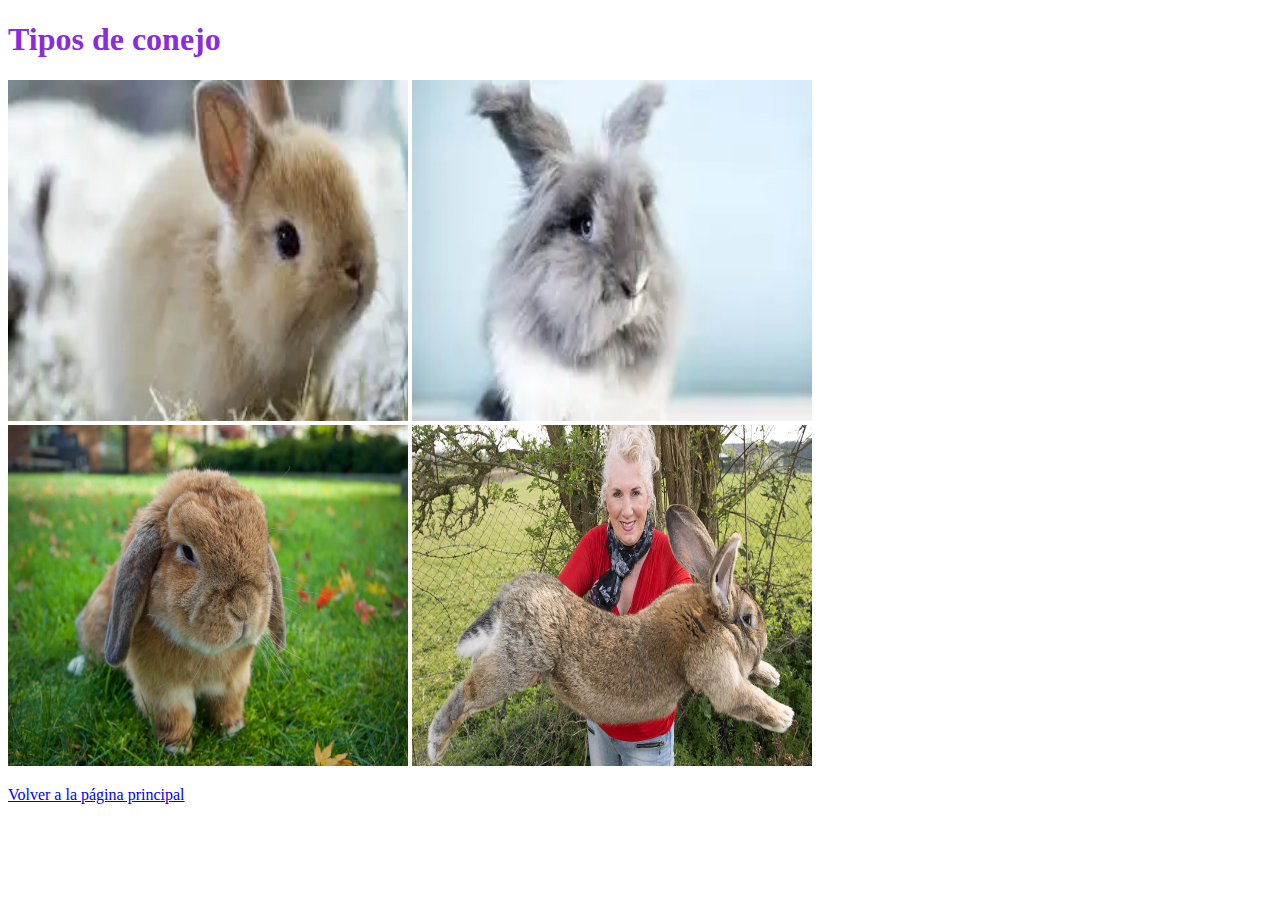
==== files/pag2.html @ 7f7aee89 "no" ====
<!DOCTYPE html>
<html lang="es">
<head>
    <meta charset="UTF-8">
    <meta name="viewport" content="width=device-width, initial-scale=1.0">
    <title>Tipos de Conejo</title>
</head>
<body>

    <h1 style="color:blueviolet"> Tipos de conejo</h1>

    <img
    src="../images/Dwarf.webp"
    alt="Conejo enano"
    width="400"
    height="341"
    title="El conejo enano se caracteriza por su pequeño tamaño" 
    loading="lazy"/>

    <img 
    src="../images/LionHead.webp" 
    alt="Conejo cabeza de león"
    width="400"
    height="341"
    title="El conejo cabeza de león se caracteriza por su abundante pelaje"
    loading="lazy">

    <br>
    
    <img 
    src="../images/HollandLoop.webp" 
    alt="Conejo Holland Loop"
    width="400"
    height="341"
    title="El conejo Holland Loop se caracteriza por su orejas caídas"
    loading="lazy">

    <img src="../images/FlemishGiant.webp" 
    alt="Conejo gigante de Flandes"
    width="400"
    height="341"
    title="El conejo gigante de Flandes se caracteriza por ser el conejo doméstico más grande del mundo"
    loading="lazy">

    <p><a href="../index.html">Volver a la página principal</a></p>


</body>
</html>
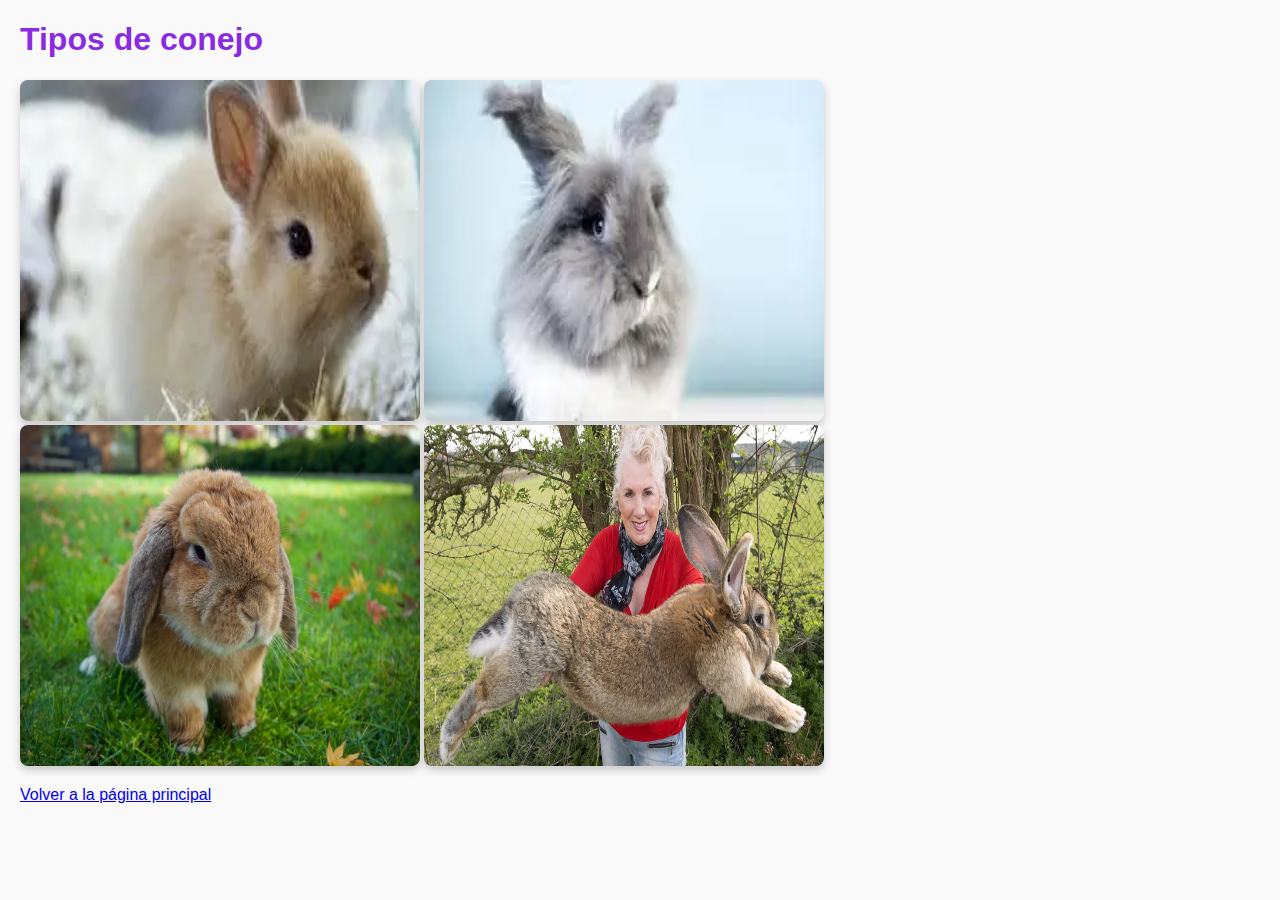
==== commit c481c46c: "no" ====
--- a/files/pag2.html
+++ b/files/pag2.html
@@ -4,6 +4,25 @@
     <meta charset="UTF-8">
     <meta name="viewport" content="width=device-width, initial-scale=1.0">
     <title>Tipos de Conejo</title>
+
+    <style>
+        img {
+            border-radius: 8px; /* Bordes redondeados */
+            box-shadow: 0 4px 8px rgba(0, 0, 0, 0.2); /* Sombra */
+            transition: transform 0.2s; /* Transición suave */
+        }
+    
+        img:hover {
+            transform: scale(1.05); /* Efecto de zoom al pasar el ratón */
+        }
+
+        body {
+        background-color: #f9f9f9; /* Fondo gris claro */
+        margin: 20px;
+        font-family: Arial, sans-serif; /* Fuente */
+        }
+    </style>
+    
 </head>
 <body>
 
@@ -11,36 +30,40 @@
 
     <img
     src="../images/Dwarf.webp"
+    loading="lazy"
     alt="Conejo enano"
     width="400"
     height="341"
     title="El conejo enano se caracteriza por su pequeño tamaño" 
-    loading="lazy"/>
+    />
 
     <img 
     src="../images/LionHead.webp" 
+    loading="lazy"
     alt="Conejo cabeza de león"
     width="400"
     height="341"
     title="El conejo cabeza de león se caracteriza por su abundante pelaje"
-    loading="lazy">
+    >
 
     <br>
     
     <img 
     src="../images/HollandLoop.webp" 
+    loading="lazy"
     alt="Conejo Holland Loop"
     width="400"
     height="341"
     title="El conejo Holland Loop se caracteriza por su orejas caídas"
-    loading="lazy">
+    >
 
     <img src="../images/FlemishGiant.webp" 
+    loading="lazy"
     alt="Conejo gigante de Flandes"
     width="400"
     height="341"
     title="El conejo gigante de Flandes se caracteriza por ser el conejo doméstico más grande del mundo"
-    loading="lazy">
+    >
 
     <p><a href="../index.html">Volver a la página principal</a></p>
 
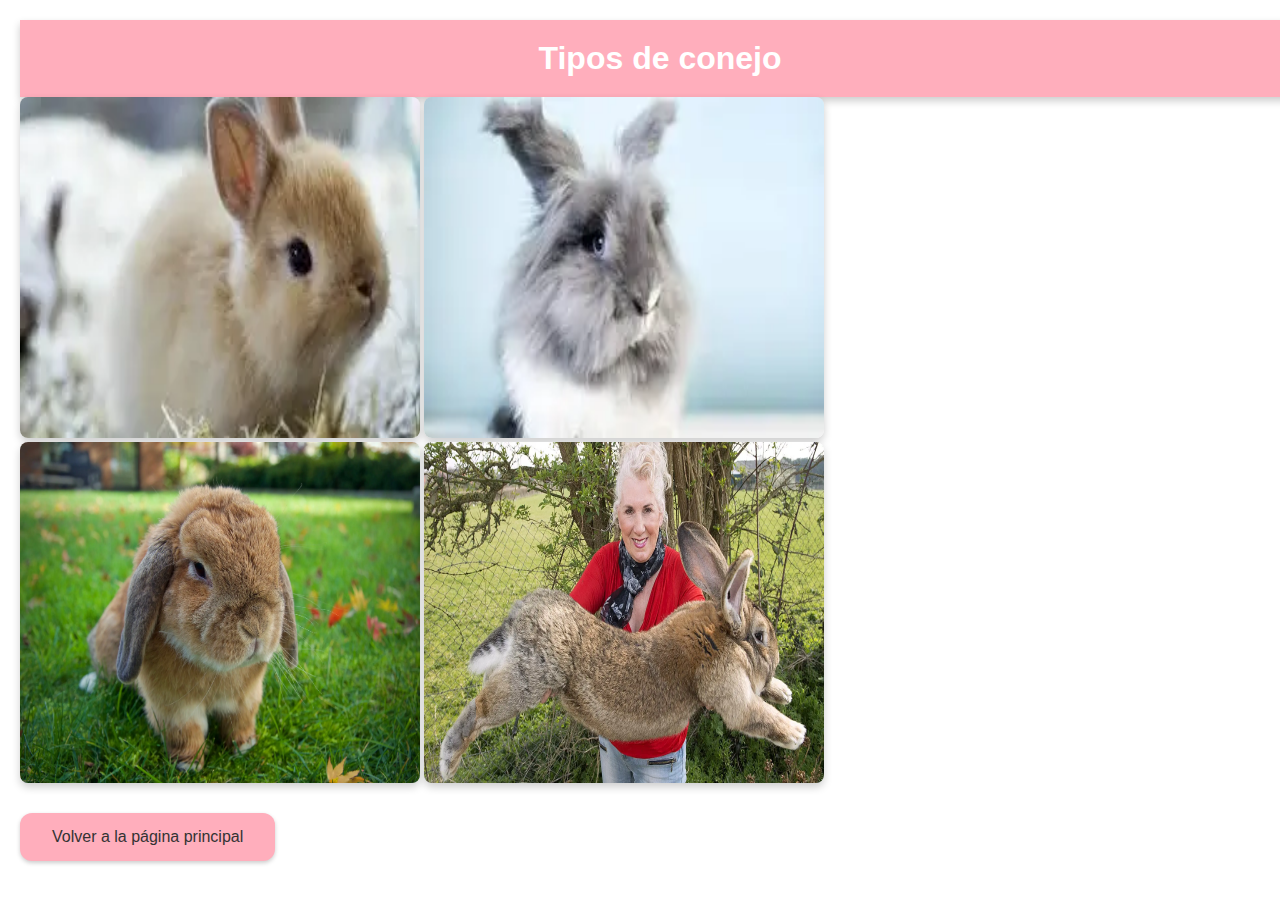
==== commit d168aa62: "css" ====
--- a/files/pag2.html
+++ b/files/pag2.html
@@ -4,29 +4,11 @@
     <meta charset="UTF-8">
     <meta name="viewport" content="width=device-width, initial-scale=1.0">
     <title>Tipos de Conejo</title>
-
-    <style>
-        img {
-            border-radius: 8px; /* Bordes redondeados */
-            box-shadow: 0 4px 8px rgba(0, 0, 0, 0.2); /* Sombra */
-            transition: transform 0.2s; /* Transición suave */
-        }
-    
-        img:hover {
-            transform: scale(1.05); /* Efecto de zoom al pasar el ratón */
-        }
-
-        body {
-        background-color: #f9f9f9; /* Fondo gris claro */
-        margin: 20px;
-        font-family: Arial, sans-serif; /* Fuente */
-        }
-    </style>
-    
+    <link rel="stylesheet" href="styles.css"> <!-- Vincula el archivo CSS -->    
 </head>
 <body>
 
-    <h1 style="color:blueviolet"> Tipos de conejo</h1>
+    <h1> Tipos de conejo</h1>
 
     <img
     src="../images/Dwarf.webp"
@@ -65,7 +47,7 @@
     title="El conejo gigante de Flandes se caracteriza por ser el conejo doméstico más grande del mundo"
     >
 
-    <p><a href="../index.html">Volver a la página principal</a></p>
+    <p><a class="button" href="../index.html">Volver a la página principal</a></p>
 
 
 </body>
--- a/files/styles.css
+++ b/files/styles.css
@@ -0,0 +1,95 @@
+body {
+    background-color: #ffffff;
+    /* Color de fondo suave */
+    margin: 20px;
+    font-family: Arial, sans-serif;
+}
+
+h1 {
+    color: #ffffff;
+    /* Color de texto del título */
+    background-color: #FFAEBC;
+    /* Fondo del título */
+    padding: 20px;
+    border-radius: 0;
+    /* Sin bordes redondeados para que ocupe el ancho completo */
+    text-align: center;
+    box-shadow: 0 4px 8px rgba(0, 0, 0, 0.2);
+    margin: 0;
+    /* Sin margen para que no se desplace */
+    width: 100%;
+    /* Ocupa el ancho completo */
+}
+
+.button {
+    background-color: #FFAEBC;
+    /* Fondo de los botones */
+    border: none;
+    color: #333333;
+    /* Texto de los botones */
+    padding: 15px 32px;
+    text-align: center;
+    text-decoration: none;
+    display: inline-block;
+    font-size: 16px;
+    border-radius: 12px;
+    box-shadow: 0 2px 4px rgba(0, 0, 0, 0.2);
+    transition: background-color 0.3s ease, transform 0.2s;
+    margin: 10px 0;
+    /* Margen vertical entre botones */
+}
+
+.button:hover {
+    background-color: #cd3a95;
+    /* Color al pasar el ratón */
+    transform: scale(1.05);
+}
+
+.description {
+    text-align: center;
+    margin: 20px 0;
+    font-size: 16px;
+    color: #333333;
+}
+
+.links {
+    text-align: center;
+    margin: 20px 0;
+    font-size: 14px;
+    color: #555555;
+}
+
+img {
+    border-radius: 8px; /* Bordes redondeados */
+    box-shadow: 0 4px 8px rgba(0, 0, 0, 0.2); /* Sombra */
+    transition: transform 0.2s; /* Transición suave */
+}
+
+img:hover {
+    transform: scale(1.05); /* Efecto de zoom al pasar el ratón */
+}
+
+/** TABLA **/
+table {
+    width: 100%;
+    border-collapse: collapse;
+}
+
+th, td {
+    border: 1px solid #ddd;
+    padding: 8px;
+    text-align: left;
+}
+
+th {
+    background-color: #4CAF50; /* Encabezado verde */
+    color: white;
+}
+
+tr:nth-child(even) {
+    background-color: #f2f2f2; /* Filas alternas */
+}
+
+tr:hover {
+    background-color: #ddd; /* Color al pasar el ratón */
+}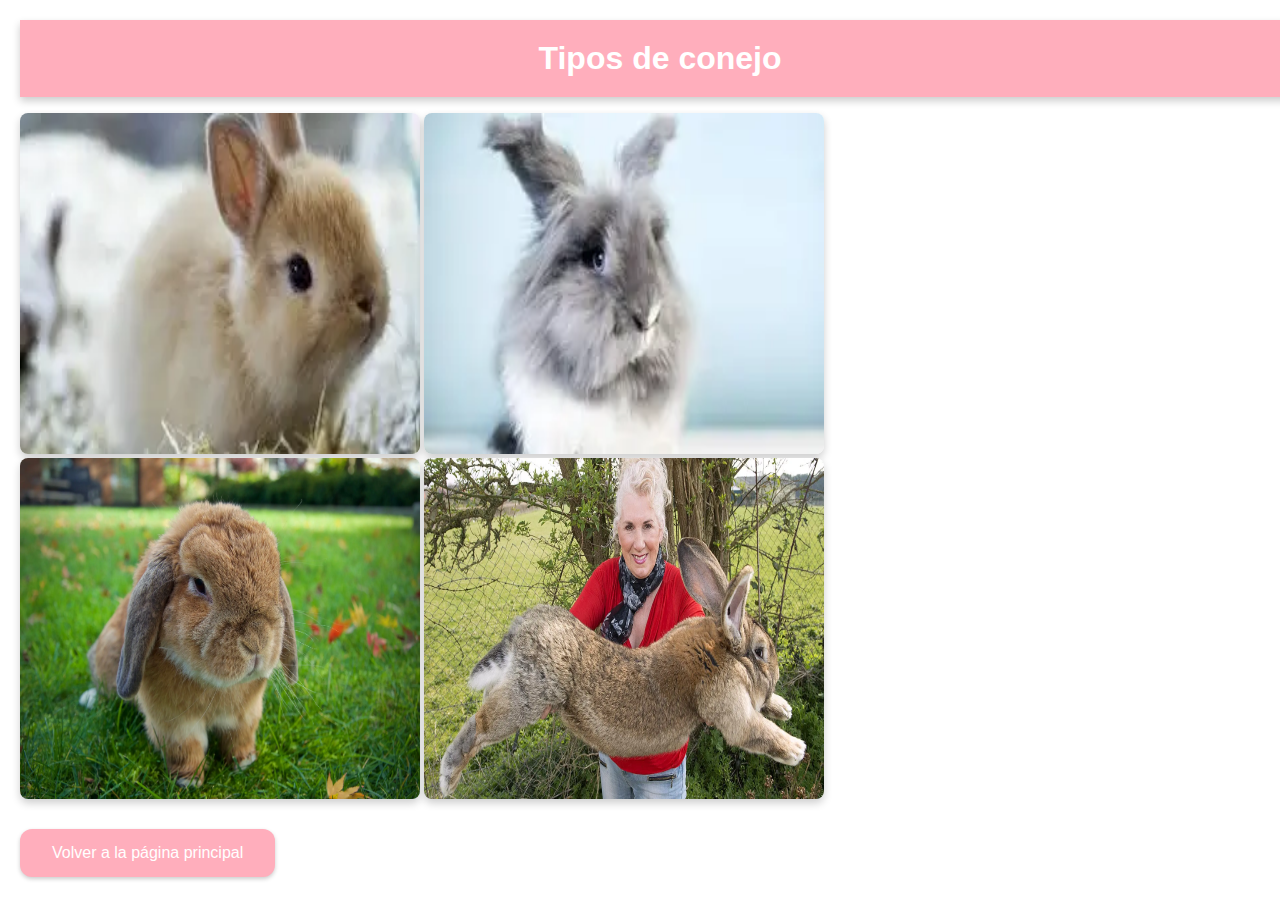
==== commit b933091a: "no" ====
--- a/files/pag2.html
+++ b/files/pag2.html
@@ -9,6 +9,10 @@
 <body>
 
     <h1> Tipos de conejo</h1>
+
+    <p>
+    
+    </p>
 
     <img
     src="../images/Dwarf.webp"
--- a/files/styles.css
+++ b/files/styles.css
@@ -25,7 +25,7 @@
     background-color: #FFAEBC;
     /* Fondo de los botones */
     border: none;
-    color: #333333;
+    color: #ffffff;
     /* Texto de los botones */
     padding: 15px 32px;
     text-align: center;
@@ -40,7 +40,7 @@
 }
 
 .button:hover {
-    background-color: #cd3a95;
+    background-color: rgb(243, 113, 193);
     /* Color al pasar el ratón */
     transform: scale(1.05);
 }
@@ -82,7 +82,7 @@
 }
 
 th {
-    background-color: #4CAF50; /* Encabezado verde */
+    background-color: #FFAEBC; /* Encabezado verde */
     color: white;
 }
 
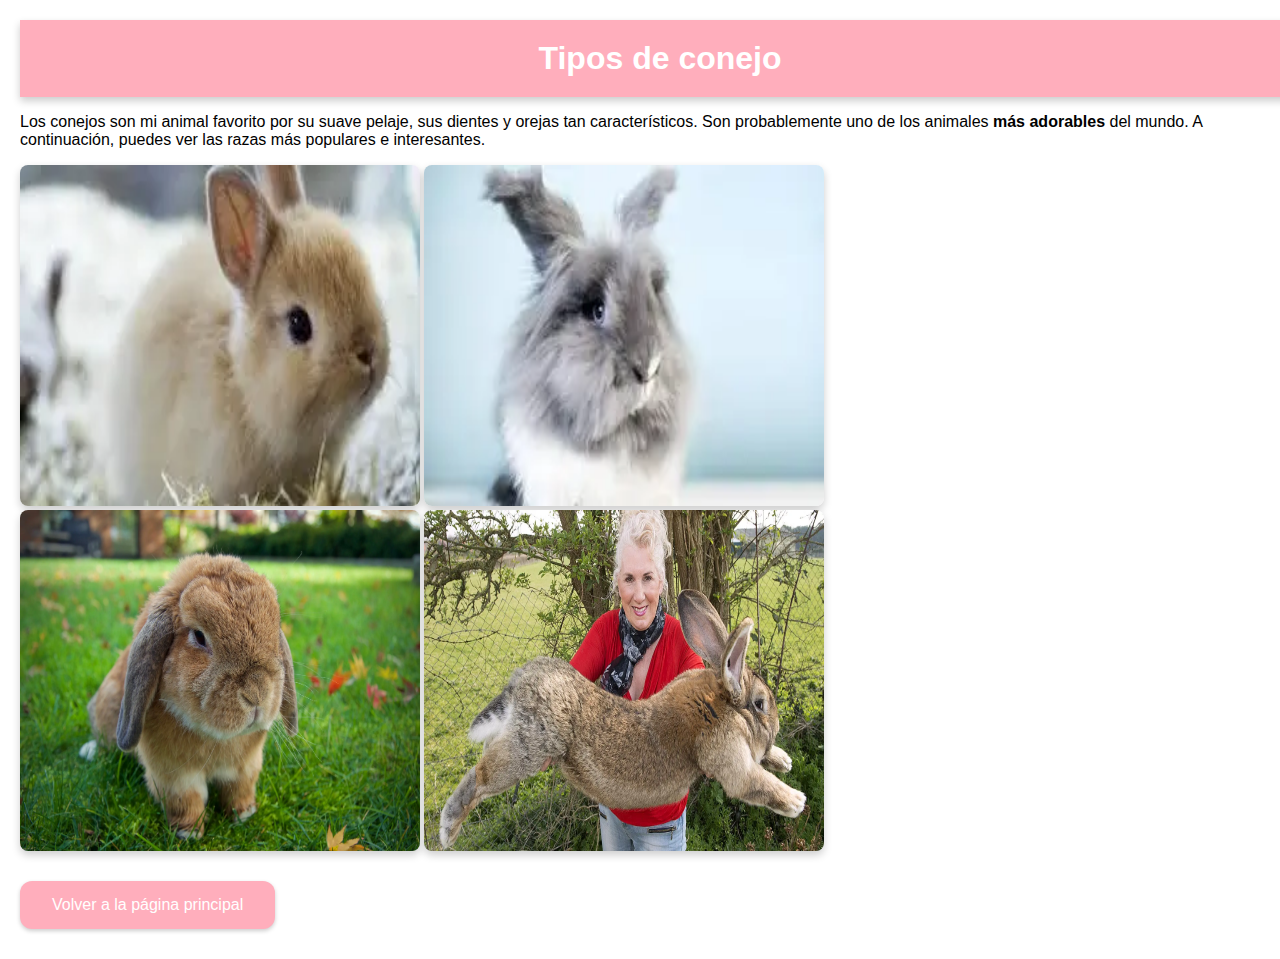
==== commit 474ea3b2: "no" ====
--- a/files/pag2.html
+++ b/files/pag2.html
@@ -8,11 +8,14 @@
 </head>
 <body>
 
-    <h1> Tipos de conejo</h1>
+    <h1>Tipos de conejo</h1>
 
     <p>
+        
+        Los conejos son mi animal favorito por su suave pelaje, sus dientes y orejas tan característicos. Son probablemente uno de los animales <b>más adorables</b> del mundo. A continuación, puedes ver las razas más populares e interesantes.
     
     </p>
+    
 
     <img
     src="../images/Dwarf.webp"
--- a/files/styles.css
+++ b/files/styles.css
@@ -22,13 +22,13 @@
 }
 
 .button {
+    text-align: center;
     background-color: #FFAEBC;
     /* Fondo de los botones */
     border: none;
     color: #ffffff;
     /* Texto de los botones */
     padding: 15px 32px;
-    text-align: center;
     text-decoration: none;
     display: inline-block;
     font-size: 16px;
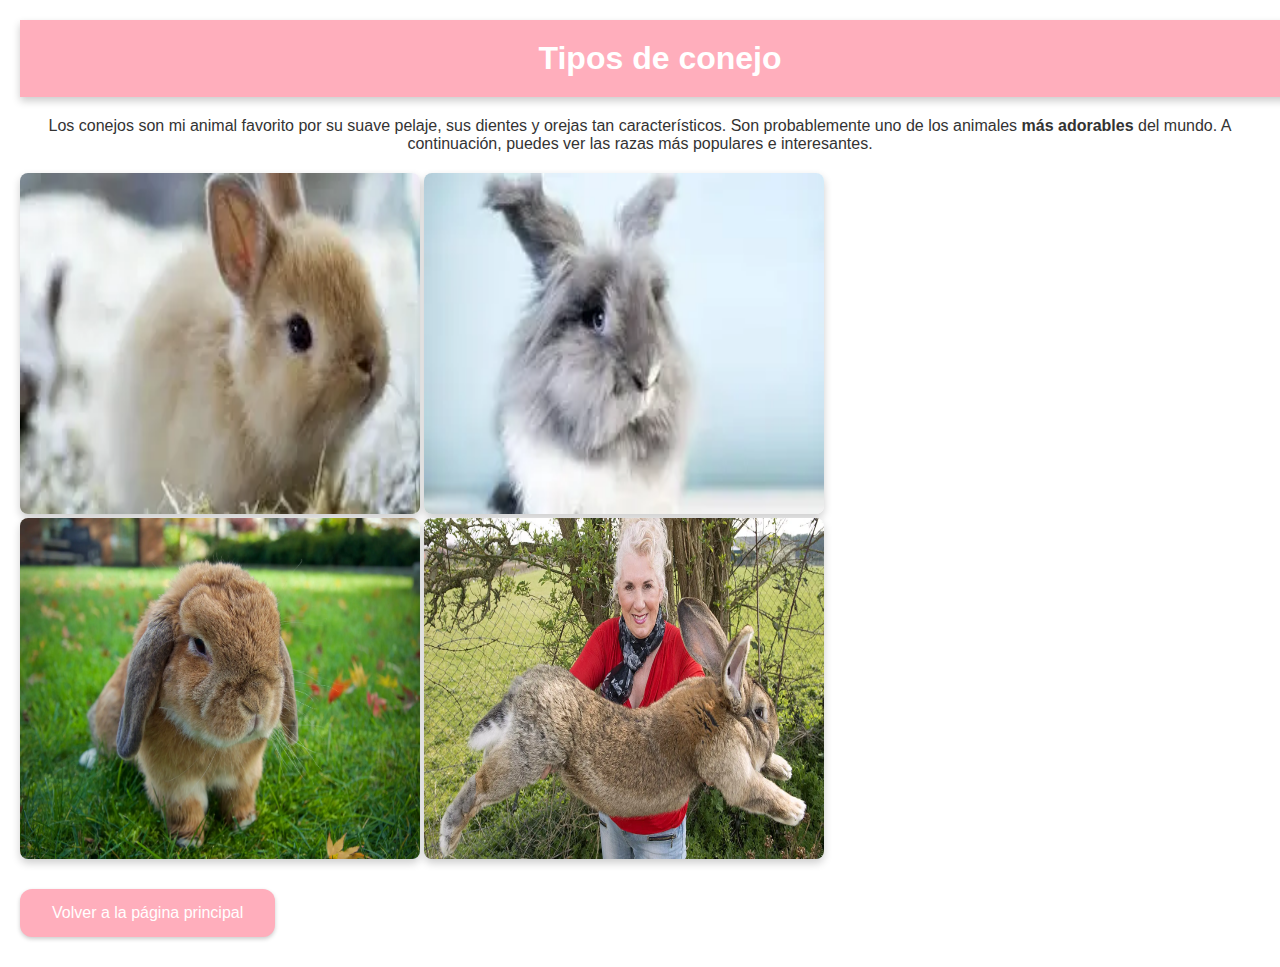
==== commit 067a05b3: "mp" ====
--- a/files/pag2.html
+++ b/files/pag2.html
@@ -10,12 +10,12 @@
 
     <h1>Tipos de conejo</h1>
 
-    <p>
-        
-        Los conejos son mi animal favorito por su suave pelaje, sus dientes y orejas tan característicos. Son probablemente uno de los animales <b>más adorables</b> del mundo. A continuación, puedes ver las razas más populares e interesantes.
     
-    </p>
-    
+    <div class="description">
+        <p>Los conejos son mi animal favorito por su suave pelaje, sus dientes y orejas tan característicos. Son probablemente uno de los animales 
+            <b>más adorables</b> del mundo. A continuación, puedes ver las razas más populares e interesantes.
+        </p>
+    </div>
 
     <img
     src="../images/Dwarf.webp"
--- a/files/styles.css
+++ b/files/styles.css
@@ -82,14 +82,14 @@
 }
 
 th {
-    background-color: #FFAEBC; /* Encabezado verde */
+    background-color: #FFAEBC; /* Encabezado */
     color: white;
 }
 
 tr:nth-child(even) {
-    background-color: #f2f2f2; /* Filas alternas */
+    background-color: #f1d9dd; /* Filas alternas */
 }
 
 tr:hover {
-    background-color: #ddd; /* Color al pasar el ratón */
+    background-color: #faa3b3; /* Color al pasar el ratón */
 }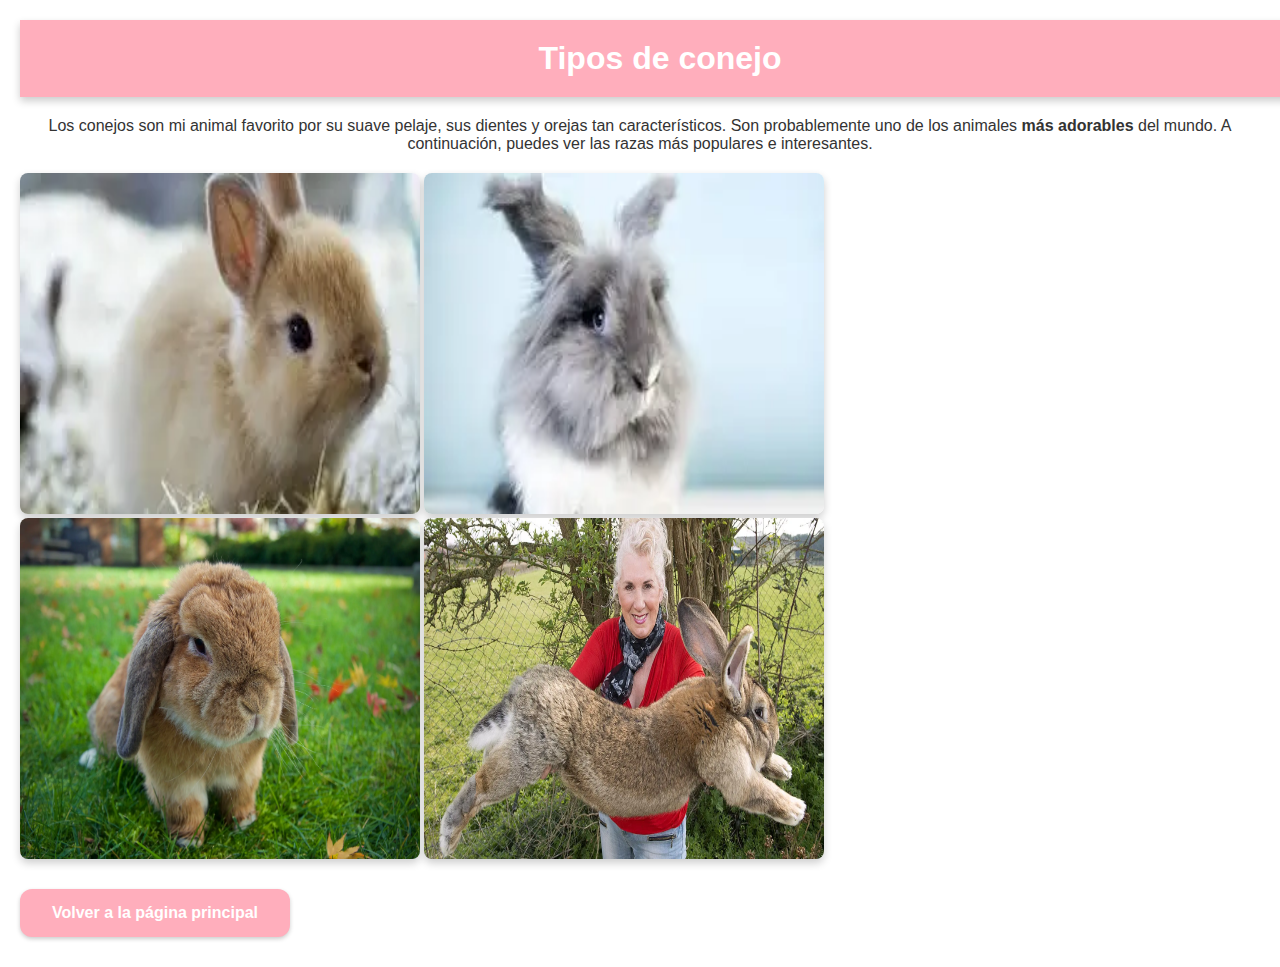
==== commit 9151b478: "noi" ====
--- a/files/pag2.html
+++ b/files/pag2.html
@@ -4,13 +4,12 @@
     <meta charset="UTF-8">
     <meta name="viewport" content="width=device-width, initial-scale=1.0">
     <title>Tipos de Conejo</title>
-    <link rel="stylesheet" href="styles.css"> <!-- Vincula el archivo CSS -->    
+    <link rel="stylesheet" href="styles.css">    
 </head>
 <body>
 
     <h1>Tipos de conejo</h1>
 
-    
     <div class="description">
         <p>Los conejos son mi animal favorito por su suave pelaje, sus dientes y orejas tan característicos. Son probablemente uno de los animales 
             <b>más adorables</b> del mundo. A continuación, puedes ver las razas más populares e interesantes.
@@ -56,6 +55,5 @@
 
     <p><a class="button" href="../index.html">Volver a la página principal</a></p>
 
-
 </body>
 </html>--- a/files/styles.css
+++ b/files/styles.css
@@ -1,95 +1,87 @@
+
 body {
-    background-color: #ffffff;
-    /* Color de fondo suave */
-    margin: 20px;
-    font-family: Arial, sans-serif;
+    background-color: #ffffff; /* Color del fondo  */
+    margin: 20px; /* Espacio alrededor del contenido, significa que habrá 20 píxeles de espacio vacío en todos los lados (arriba, abajo, izquierda y derecha) del contenido del body */
+    font-family: Arial, sans-serif; /* Tipografía */
 }
 
 h1 {
-    color: #ffffff;
-    /* Color de texto del título */
-    background-color: #FFAEBC;
-    /* Fondo del título */
-    padding: 20px;
-    border-radius: 0;
-    /* Sin bordes redondeados para que ocupe el ancho completo */
-    text-align: center;
-    box-shadow: 0 4px 8px rgba(0, 0, 0, 0.2);
-    margin: 0;
-    /* Sin margen para que no se desplace */
-    width: 100%;
-    /* Ocupa el ancho completo */
+    color: #ffffff; /* Color del título */
+    background-color: #FFAEBC; /* Color del fondo */
+    padding: 20px; /* Espacio interior del título, significa que dentro del elemento h1, habrá 20 píxeles de espacio entre el texto y el borde. */
+    border-radius: 0; /* Bordes sin redondear */
+    text-align: center; /* El texto estarácentrado */
+    box-shadow: 0 4px 8px rgba(0, 0, 0, 0.2); /* Sombra del título */
+    margin: 0; /* Elimina el margen alrededor */
+    width: 100%; /* El título ocupa todo el ancho */
 }
 
 .button {
-    text-align: center;
-    background-color: #FFAEBC;
-    /* Fondo de los botones */
-    border: none;
-    color: #ffffff;
-    /* Texto de los botones */
-    padding: 15px 32px;
-    text-decoration: none;
-    display: inline-block;
-    font-size: 16px;
-    border-radius: 12px;
-    box-shadow: 0 2px 4px rgba(0, 0, 0, 0.2);
-    transition: background-color 0.3s ease, transform 0.2s;
-    margin: 10px 0;
-    /* Margen vertical entre botones */
+    background-color: #FFAEBC; /*Color del fondo*/
+    border: none; /* Sin borde */
+    color: #ffffff; /* Color del texto */
+    padding: 15px 32px; /* Define tamaño de los botones */
+    text-decoration: none; /* Quita el subrayado del texto al usar <a> */
+    display: inline-block; /* Los botones estarán alineados*/
+    text-align: center; /* Texto centrado */
+    font-size: 16px; /* Tamaño de fuente */
+    font-weight: bold; /* Texto en negrita */
+    border-radius: 12px; /* Bordes redondeados en el botón */
+    box-shadow: 0 2px 4px rgba(0, 0, 0, 0.2); /* Sombra del botón */
+    transition: background-color 0.3s ease, transform 0.2s; /* Hace una transición suave ("ease") al cambiar el color de fondo y aplicar el zoom, con tiempos de 0.3 y 0.2 segs*/
+    margin: 10px 0; /* Define el margen vertical entre botones */
 }
 
 .button:hover {
-    background-color: rgb(243, 113, 193);
-    /* Color al pasar el ratón */
-    transform: scale(1.05);
+    background-color: rgb(243, 113, 193); /* Cambio de color al pasar el mouse */
+    transform: scale(1.05); /* Aumenta un poco el tamaño al pasar el mouse */
 }
 
 .description {
-    text-align: center;
-    margin: 20px 0;
-    font-size: 16px;
-    color: #333333;
+    text-align: center; /* Texto centrado */
+    margin: 20px 0; /* Margen arriba y abajo */
+    font-size: 16px; /* Tamaño de texto */
+    color: #333333; /* Color del texto */
 }
 
 .links {
-    text-align: center;
-    margin: 20px 0;
-    font-size: 14px;
-    color: #555555;
+    text-align: center; /* Texto centrado */
+    margin: 20px 0; /* Margen arriba y abajo */
+    font-size: 14px; /* Tamaño de fuente */
+    color: #555555; /* Color para enlaces */
 }
 
 img {
-    border-radius: 8px; /* Bordes redondeados */
-    box-shadow: 0 4px 8px rgba(0, 0, 0, 0.2); /* Sombra */
-    transition: transform 0.2s; /* Transición suave */
+    border-radius: 8px; /* Bordes redondeados en imag */
+    box-shadow: 0 4px 8px rgba(0, 0, 0, 0.2); /* Añade sombra a las img */
+    transition: transform 0.2s; /* Transición suave para zoom */
 }
 
 img:hover {
-    transform: scale(1.05); /* Efecto de zoom al pasar el ratón */
+    transform: scale(1.05); /* Efecto de zoom al pasar el mouse por la img */
 }
 
 /** TABLA **/
 table {
-    width: 100%;
-    border-collapse: collapse;
+    width: 100%; /* La tabla ocupa todo el ancho */
+    border-collapse: collapse; /* Quita los espacios entre celdas */
 }
 
 th, td {
-    border: 1px solid #ddd;
-    padding: 8px;
-    text-align: left;
+    border: 1px solid #ddd; /* Defone los bordes de las celdas */
+    padding: 8px; /* Espacio interno en las celdas */
+    text-align: left; /* Texto alineado a la izquierda */
 }
 
 th {
-    background-color: #FFAEBC; /* Encabezado */
-    color: white;
+    background-color: #FFAEBC; /* Fondo del encabezado */
+    color: white; /* Color del texto en el encabezado */
 }
 
 tr:nth-child(even) {
-    background-color: #f1d9dd; /* Filas alternas */
+    background-color: #f1d9dd; /* Color en filas pares */
 }
 
 tr:hover {
-    background-color: #faa3b3; /* Color al pasar el ratón */
-}+    background-color: #faa3b3; /* Color al pasar el mouse */
+}
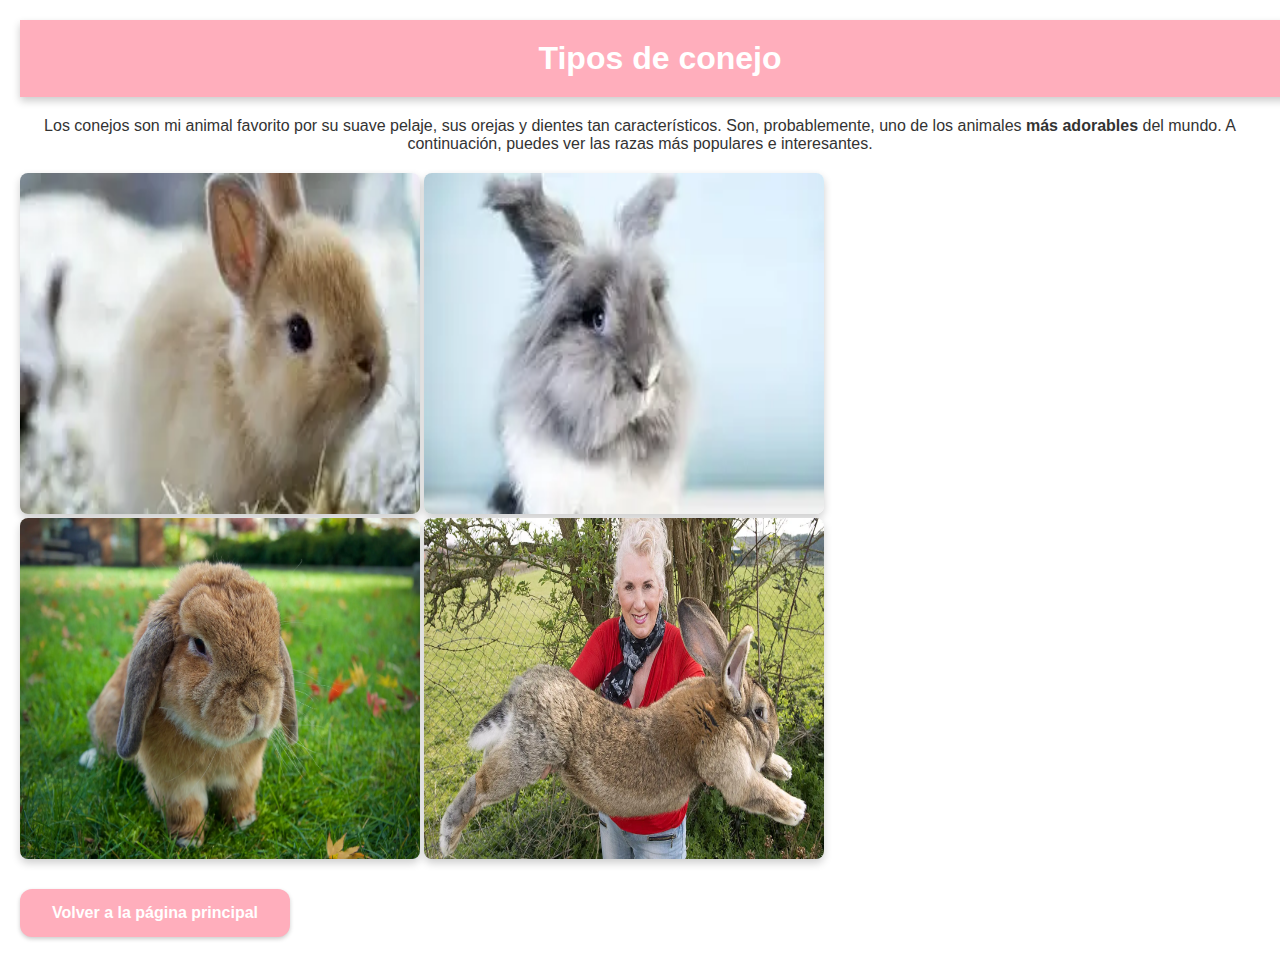
==== commit cfa047de: "noi" ====
--- a/files/pag2.html
+++ b/files/pag2.html
@@ -11,7 +11,7 @@
     <h1>Tipos de conejo</h1>
 
     <div class="description">
-        <p>Los conejos son mi animal favorito por su suave pelaje, sus dientes y orejas tan característicos. Son probablemente uno de los animales 
+        <p>Los conejos son mi animal favorito por su suave pelaje, sus orejas y dientes tan característicos. Son, probablemente, uno de los animales 
             <b>más adorables</b> del mundo. A continuación, puedes ver las razas más populares e interesantes.
         </p>
     </div>
